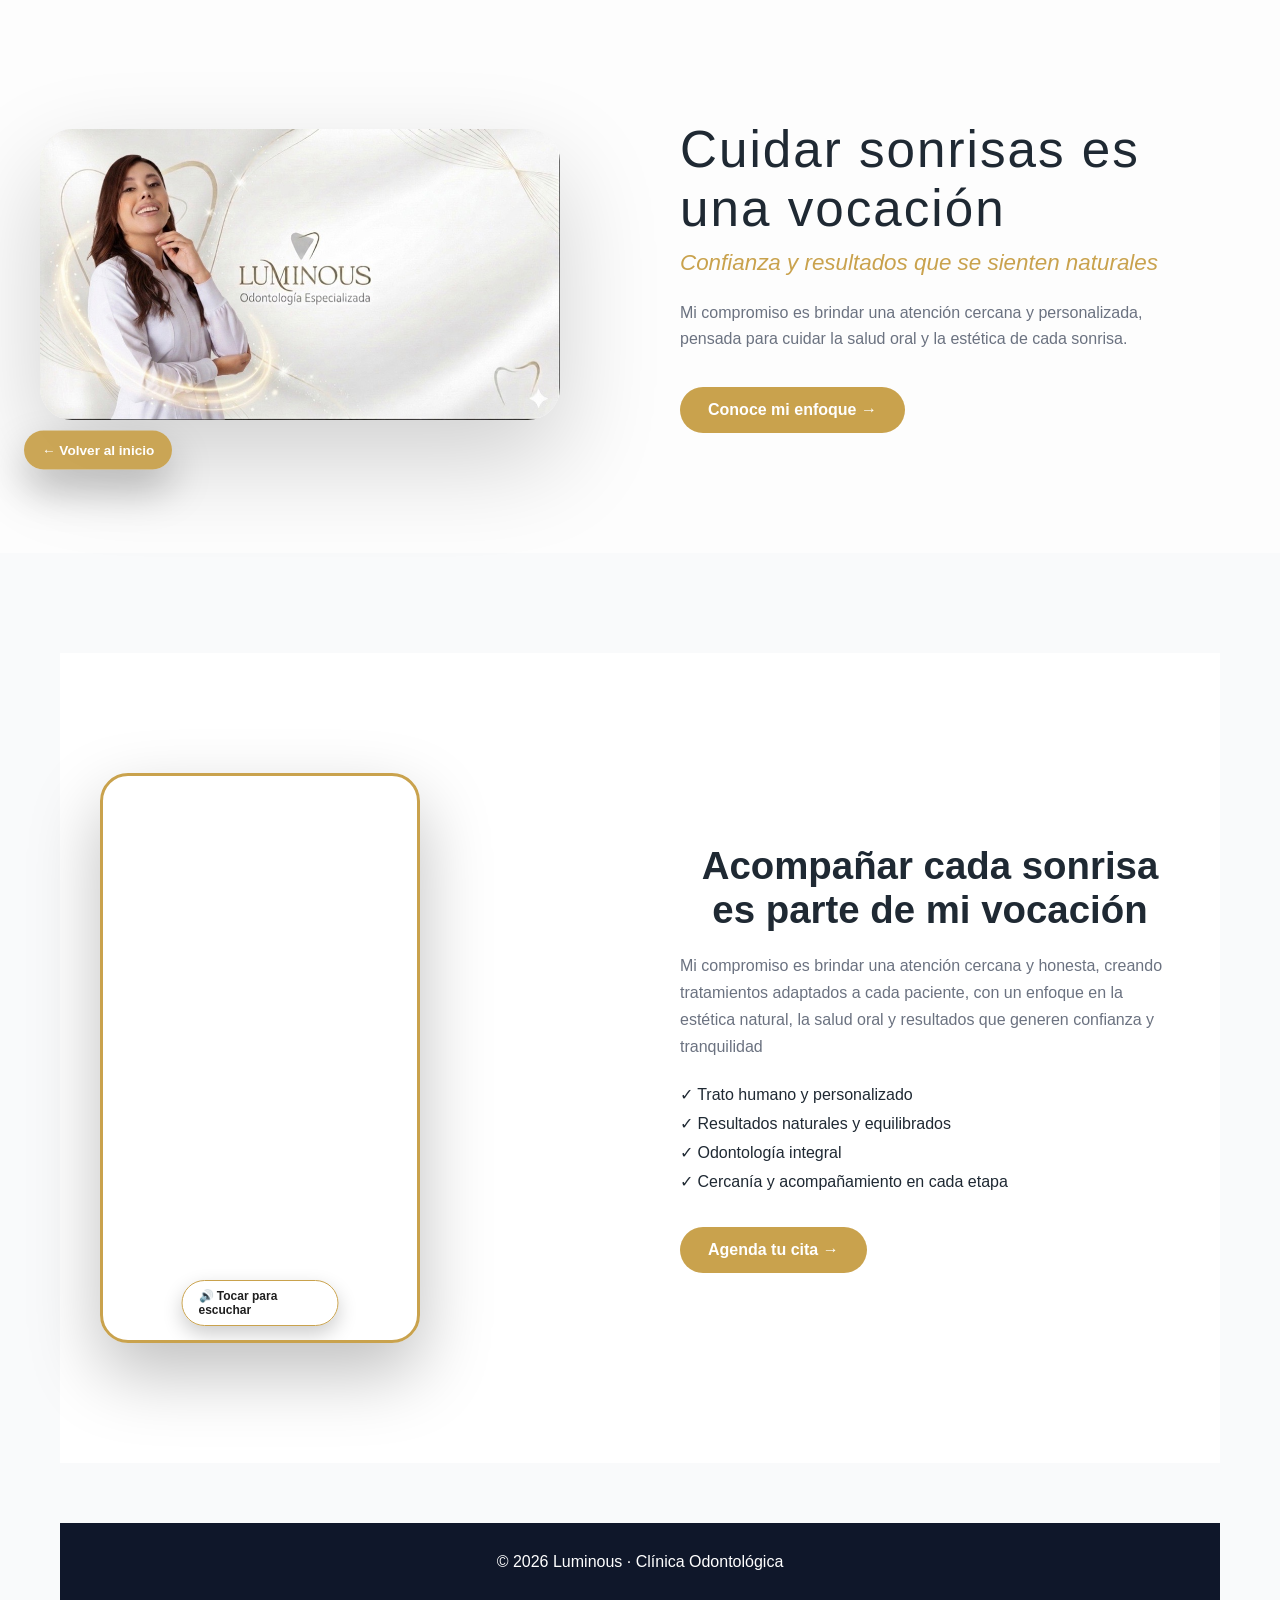
==== about-me-dani.html @ a497dc20 "Ajuste hero index" ====
<!DOCTYPE html>
<html lang="es">
<head>
    <meta charset="UTF-8">
    <title>Casos reales | Luminous</title>
    <meta name="viewport" content="width=device-width, initial-scale=1.0">

    <link rel="stylesheet" href="css/styles.css">
    <link rel="stylesheet" href="css/page-real-cases.css">
    <link rel="stylesheet" href="css/page-about-me.css">
</head>

<body>

<header>
    
<section class="hero-casos">

  <div class="hero-casos-content">

    <!-- Imagen -->
    <div class="hero-image">
      <img src="images/Hero_Dani_Casos.jpg" alt="Luminous Odontología Especializada">
    </div>

    
 <div class="hero-text">
      <h1>Cuidar sonrisas es una vocación</h1>

      <p class="hero-subtitle">
        Confianza y resultados que se sienten naturales
      </p>

      <p class="hero-description">
        Mi compromiso es brindar una atención cercana y personalizada,
        pensada para cuidar la salud oral y la estética de cada sonrisa.
      </p>

      <a href="#sobre-mi"
         class="hero-cta">
        Conoce mi enfoque →
      </a>
    </div>

  </div>


</section>

</header>

<section class="cases-editorial">

<a href="index.html" class="back-home-float">
  ← Volver al inicio
</a>

       
<section id="sobre-mi" class="about-doctor">

  <div class="about-doctor-content">

    <!-- VIDEO -->
     <div class="video-vertical-wrapper">

                <div class="video-audio-overlay" onclick="activarAudio(this)">
                    🔊 Tocar para escuchar
                </div>

                <video autoplay muted loop playsinline>
                    <source src="videos/Luminous_Video.mp4" type="video/mp4">
                    Tu navegador no soporta video HTML5.
                </video>

            </div>

    <!-- TEXTO -->
    <div class="about-text">

      <h2>Acompañar cada sonrisa es parte de mi vocación</h2>

      <p>
        Mi compromiso es brindar una atención cercana y honesta, creando tratamientos 
        adaptados a cada paciente, con un enfoque en la estética natural, la salud oral 
        y resultados que generen confianza y tranquilidad
      </p>

      <ul class="about-values">
        <li>✓ Trato humano y personalizado</li>
        <li>✓ Resultados naturales y equilibrados</li>
        <li>✓ Odontología integral</li>
        <li>✓ Cercanía y acompañamiento en cada etapa</li>
      </ul>

      <a href="index.html#citas" class="hero-cta">
        Agenda tu cita →
      </a>

    </div>

  </div>

</section>
<script>
    function activarAudio(btn) {
      const video = btn.parentElement.querySelector("video");

      video.muted = false;
      video.volume = 1;
      btn.style.display = "none";
    }
</script>

<footer class="footer">
        <p>© 2026 Luminous · Clínica Odontológica</p>
    </footer>
</body>
</html>
---- css/styles.css ----
* {
  box-sizing: border-box;
  margin: 0;
  padding: 0;
  font-family: "Segoe UI", sans-serif;
}

body {
  color: #1f2933;
  background: #f9fafb;
}

.hero {
  position: relative;
  min-height: 65vh;
  overflow: hidden;
  display: flex;
  align-items: center;
  justify-content: center;
  text-align: center;
}

.hero-bg-video {
  position: absolute;
  inset: 0;
  width: 100%;
  height: 100%;
  object-fit: cover;
  z-index: 1;
}


.hero-overlay {
  position: absolute;
  inset: 0;
  background: linear-gradient(
    180deg,
    rgba(20, 15, 10, 0.65),
    rgba(20, 15, 10, 0.45)
  );
  z-index: 2;
}


.hero-logo {
  width: 90px;
  margin-bottom: 20px;
}



.hero::before {
  content: "";
  position: absolute;
  inset: 0;

  background: linear-gradient(
    180deg,
    rgba(0, 0, 0, 0.55),
    rgba(0, 0, 0, 0.35)
  );

  z-index: 1;
}


.hero-content p,
.hero-content .btn-primary {
  position: relative;
  top: 90px; /* ⬇ aquí bajas el bloque azul exactamente */
}



.hero-content {
  position: relative;
  z-index: 3;
  max-width: 900px;
  padding: 20px;
  color: white;
}



.hero-content h1 {
  color: #ffffff;
  font-size: 2.1rem;
  font-weight: 600;
  margin-bottom: 16px;
  margin-top: -80px;
}


.hero-content p {
  color: #eaeaea;
  margin-bottom: 35px;
  font-size: 1.05rem;
  opacity: 0.9;
  margin-top: 260px;
}


.hero h1 {
  font-size: 2.8rem;
  margin-bottom: 15px;
}

.hero p {
  font-size: 1.05rem;
  margin-bottom: 30px;
  
}

.section {
  padding: 80px 20px;
}

.section.light {
  background: #ffffff;
}

.container {
  max-width: 1100px;
  margin: auto;
}

.grid-3 {
  display: grid;
  grid-template-columns: repeat(auto-fit, minmax(250px, 1fr));
  gap: 25px;
}

.card {
  background: white;
  padding: 30px;
  border-radius: 16px;
  box-shadow: 0 20px 40px rgba(0,0,0,0.06);
  text-align: center;
  font-weight: 500;
}

h2 {
  text-align: center;
  margin-bottom: 50px;
  font-size: 2.2rem;
}

.about-grid {
  display: grid;
  grid-template-columns: 1fr;
  gap: 40px;
}

.appointment-form {
  max-width: 600px;
  margin: 40px auto;
  background: white;
  padding: 35px;
  border-radius: 20px;
  box-shadow: 0 15px 30px rgba(0,0,0,0.08);
}

.form-group {
  margin-bottom: 20px;
}

.form-group label {
  display: block;
  margin-bottom: 6px;
  font-weight: 600;
}

.form-group input,
.form-group select,
.form-group textarea {
  width: 100%;
  padding: 12px 14px;
  border-radius: 10px;
  border: 1px solid #d1d5db;
  font-size: 0.95rem;
}

.form-group input:focus,
.form-group select:focus,
.form-group textarea:focus {
  outline: none;
  border-color: #C9A24D;
}

.btn-primary,
.btn-secondary {
  display: inline-block;
  padding: 14px 28px;
  border-radius: 999px;
  text-decoration: none;
  font-weight: 600;
  text-align: center;
  border: none;
  cursor: pointer;
}


.btn-primary {
  background: linear-gradient(135deg, #C9A24D, #A8842C);
  color: #ffffff;
  border: none;
}

.btn-primary:hover {
  background: linear-gradient(135deg, #A8842C, #8F6F22);
}


.btn-secondary {
  background: #25d366;
  color: white;
  margin-top: 15px;
}

.footer {
  text-align: center;
  padding: 30px;
  background: #0f172a;
  color: white;
  margin-top: 60px;
}


/* ============================= */
/* NAVBAR GLOBAL */
/* ============================= */

.navbar {
  background: #ffffff;
  border-bottom: 1px solid #eee;
  position: sticky;
  top: 0;
  z-index: 3000;
}

.nav-container {
  max-width: 1100px;
  margin: 0 auto;
  padding: 16px 20px;

  display: flex;
  align-items: center;
  justify-content: space-between;
}

/* LOGO */
.nav-logo {
  font-size: 1.1rem;
  font-weight: 700;
  text-decoration: none;
  color: #C9A24D;
}

/* ============================= */
/* MENÚ DESKTOP */
/* ============================= */

.nav-menu {
  display: flex;                  /* ✅ visible en desktop */
  gap: 24px;
  list-style: none;
}

.nav-menu li a {
  text-decoration: none;
  font-size: 0.95rem;
  font-weight: 500;
  color: #3a3a3a;
  transition: color 0.3s ease;
}

.nav-menu li a:hover {
  color: #C9A24D;
}

/* ============================= */
/* BOTÓN HAMBURGUESA */
/* ============================= */

.nav-toggle {
  display: none;                  /* ❌ NO en desktop */
}

/* ============================= */
/* MOBILE */
/* ============================= */

@media (max-width: 768px) {

  /* OCULTAR MENÚ HORIZONTAL */
  .nav-menu {
    display: none;
    position: fixed;
    top: 70px;
    right: 16px;

    flex-direction: column;
    width: 220px;
    padding: 18px;
    gap: 14px;

    background: #ffffff;
    border-radius: 16px;
    box-shadow: 0 20px 40px rgba(0,0,0,0.15);
    z-index: 4000;
  }

  /* MOSTRAR MENÚ AL ABRIR */
.nav-menu.active {
    display: flex;
    position: fixed;
    top: 70px;
    right: 16px;

    flex-direction: column;
    width: 220px;
    padding: 18px;
    gap: 14px;

    background: #ffffff;
    border-radius: 16px;
    box-shadow: 0 20px 40px rgba(0,0,0,0.15);
    z-index: 4000;
  }


  /* MOSTRAR BOTÓN HAMBURGUESA */
  .nav-toggle {
    position: fixed;
    top: 18px;
    right: 18px;

    width: 44px;
    height: 44px;

    background: #ffffff;
    border: none;
    border-radius: 50%;

    display: flex;
    flex-direction: column;
    justify-content: center;
    gap: 5px;

    box-shadow: 0 8px 20px rgba(0,0,0,0.25);
    z-index: 9999;
    cursor: pointer;
  }

  /* LAS 3 RAYITAS */
  .nav-toggle span {
    width: 22px;
    height: 3px;
    margin: 0 auto;
    background-color: #c9a24d;
    border-radius: 3px;
    transition: all 0.3s ease;
  }

  /* ANIMACIÓN A X */
  .nav-toggle.active span:nth-child(1) {
    transform: translateY(6px) rotate(45deg);
  }

  .nav-toggle.active span:nth-child(2) {
    opacity: 0;
  }

  .nav-toggle.active span:nth-child(3) {
    transform: translateY(-6px) rotate(-45deg);
  }
}



.doctoras {
  background: #ffffff;
  padding-top: 100px;
  padding-bottom: 100px;
}

/* GRID PARA 2 DOCTORAS */
.doctoras-grid {
  display: grid;
  grid-template-columns: repeat(auto-fit, minmax(280px, 1fr));
  gap: 40px;
  max-width: 900px;
  margin: 0 auto;
}

/* CARD INDIVIDUAL */
.doctora-card {
  background: #ffffff;
  border-radius: 20px;
  padding: 50px 35px;
  text-align: center;
  box-shadow: 0 25px 60px rgba(0, 0, 0, 0.08);

  transition: transform 0.3s ease, box-shadow 0.3s ease;
}

/* Hover elegante */
.doctora-card:hover {
  transform: translateY(-6px);
  box-shadow: 0 30px 60px rgba(0, 0, 0, 0.10);
}

/* Imagen */

.doctora-card img {
  width: 200px;
  height: 200px;
  object-fit: cover;
  border-radius: 50%;
  margin-bottom: 24px;
  border: 5px solid #c9a24d;
  box-shadow: 0 15px 35px rgba(0, 0, 0, 0.15);
}

/* Nombre */
.doctora-card h3 {
  font-size: 1.2rem;
  margin-bottom: 8px;
  color: #1f1f1f;
}

/* Especialidad */
.doctora-card .especialidad {
  font-size: 0.95rem;
  font-weight: 600;
  color: #C9A24D;
  margin-bottom: 14px;
}

/* Descripción */
.doctora-card .descripcion {
  font-size: 0.95rem;
  color: #4b5563;
  line-height: 1.6;
}


/* ===== ACCIONES DOCTORA LIMPIAS ===== */
.doctora-actions-clean {
  margin-top: 20px;
  text-align: center;
}

/* Instagram */


.insta-clean {
  display: inline-flex;
  align-items: center;
  gap: 6px;

  padding: 8px 14px;
  border: 1.5px solid #c9a24d;
  border-radius: 999px;

  color: #c9a24d;
  font-weight: 600;
  font-size: 0.8rem;
  text-decoration: none;

  margin-bottom: 10px;
}



.insta-icon {
  width: 20px;
  height: 20px;
  stroke: #c9a24d;
  stroke-width: 1.9;
  fill: none;
}


.insta-clean:hover {
  background: #c9a24d;
  color: #fff;
}


.insta-clean:hover .insta-icon {
  stroke: #ffffff;
}

/* Links */
.doctora-links-clean {
  font-size: 0.8rem;
  font-weight: 600;
  color: #c9a24d;
}

.doctora-links-clean a {
  color: #c9a24d;
  text-decoration: none;
}

.doctora-links-clean a:hover {
  color: #8f6f22;
}

.doctora-links-clean span {
  margin: 0 6px;
  opacity: 0.6;
}


/* ===== BLOQUE DOCTORAS JUNTAS (EDITORIAL) ===== */
.doctoras-equipo {
  margin-top: 70px;
  text-align: center;
}

/* IMAGEN CENTRAL */
.equipo-imagen img {
  width: 220px;
  height: 220px;

  object-fit: cover;
  object-position: center top;

  border-radius: 50%;
  border: 4px solid #c9a24d;

  box-shadow: 0 18px 45px rgba(0, 0, 0, 0.15);
}


/* ===== VIDEO VERTICAL PROFESIONALES ===== */
.video-vertical-section {
  margin-top: 70px;
  display: flex;
  flex-direction: column;
  align-items: center;
}

/* CONTENEDOR VERTICAL (9:16) */

.video-vertical-wrapper {
  position: relative; /* 🔑 CLAVE */
  width: 320px;
  height: 570px;

  border-radius: 28px;
  overflow: hidden;

  border: 3px solid #c9a24d;
  box-shadow: 0 30px 70px rgba(0, 0, 0, 0.25);
}


/* VIDEO */
.video-vertical-wrapper video {
  width: 100%;
  height: 100%;
  object-fit: cover;
  display: block

}

/* TEXTO */
.video-vertical-text {
  margin-top: 18px;
  font-size: 0.9rem;
  font-weight: 500;
  color: #4b4b4b;
  text-align: center;
  max-width: 320px;
}




.audio-toggle {
  position: absolute;
  top: 14px;
  right: 14px;

  display: flex;
  align-items: center;
  gap: 6px;

  background: rgba(255, 255, 255, 0.85);
  color: #1f1f1f;

  border: 1px solid rgba(201, 162, 77, 0.6); /* dorado */
  padding: 6px 10px;
  border-radius: 999px;

  font-size: 0.7rem;
  font-weight: 600;

  cursor: pointer;
  z-index: 10;

  backdrop-filter: blur(6px);
  -webkit-backdrop-filter: blur(6px);

  box-shadow: 0 6px 16px rgba(0,0,0,0.15);
  transition: all 0.3s ease;
}


.video-audio-overlay {
  position: absolute;
  bottom: 14px;               /* 👈 ABAJO SOBRE EL VIDEO */
  left: 50%;
  transform: translateX(-50%);

  background: rgba(255, 255, 255, 0.9);
  color: #1f1f1f;

  padding: 8px 16px;
  border-radius: 999px;

  font-size: 0.75rem;
  font-weight: 600;

  border: 1px solid #c9a24d;  /* dorado luminous */
  cursor: pointer;

  z-index: 5;
  box-shadow: 0 8px 20px rgba(0,0,0,0.2);

  transition: all 0.3s ease;
}

.video-audio-overlay:hover {
  background: #c9a24d;
  color: #ffffff;
}

.audio-toggle.icon-only {
  width: 38px;
  height: 38px;

  display: flex;
  align-items: center;
  justify-content: center;

  border-radius: 50%;
  padding: 0;

  background: rgba(0,0,0,0.55);
  color: #ffffff;
  border: none;

  font-size: 0.9rem;
}

/* Hover elegante */
.audio-toggle:hover {
  background: #c9a24d;
  color: #ffffff;
}

/* Icono */
.audio-icon {
  font-size: 0.8rem;
}

/* SOLO icono en móvil */
@media (max-width: 480px) {
  .audio-text {
    display: none;
  }
}




/* TEXTO */
.video-texto {
  margin-top: 18px;
  font-size: 0.95rem;
  font-weight: 500;
  color: #4b4b4b;
}


/* TEXTO DE MARCA */
.equipo-texto {
  margin-top: 16px;
  font-size: 0.85rem;
  font-weight: 600;
  letter-spacing: 1.2px;
  text-transform: uppercase;

  color: #c9a24d;
}

.whatsapp-float {
  position: fixed;
  right: 20px;           /* 👈 lado derecho */
  bottom: 40px;          /* 👈 altura desde abajo */
  z-index: 2000;

  display: flex;
  align-items: center;
  gap: 10px;

  background: #1f1f1f;
  color: #ffffff;
  padding: 12px 18px;
  border-radius: 999px;
  text-decoration: none;
  font-weight: 600;
  font-size: 0.9rem;

  box-shadow: 0 15px 30px rgba(0, 0, 0, 0.2);
  transition: transform 0.3s ease, box-shadow 0.3s ease;
}

/* Hover */
.whatsapp-float:hover {
  transform: translateY(-4px);
  box-shadow: 0 20px 40px rgba(0, 0, 0, 0.3);
  background: #000000;
}

/* Ícono */
.whatsapp-float img {
  width: 26px;
  height: 26px;
}

/* OCULTAR TEXTO EN MÓVIL */
@media (max-width: 640px) {
  .whatsapp-text {
    display: none;
  }

  .whatsapp-float {
    padding: 14px;
    border-radius: 50%;
  }
}


/* ===== SECCIÓN CITAS ===== */
#citas {
  background: #f8f8f8;
}


/* ===== CONTACTO ===== */
.contacto {
  background: #ffffff;
}

.contacto-intro {
  text-align: center;
  max-width: 600px;
  margin: 0 auto 50px;
  color: #4b4b4b;
}

/* GRID INFO */
.contacto-grid {
  display: grid;
  grid-template-columns: repeat(auto-fit, minmax(220px, 1fr));
  gap: 40px;
  margin-bottom: 40px;
  text-align: center;
}

.contacto-item h4 {
  font-size: 1rem;
  margin-bottom: 8px;
  color: #1f2933;
}

.contacto-item p {
  font-size: 0.95rem;
  color: #4b4b4b;
}

/* REDES */
.contacto-redes {
  display: flex;
  justify-content: center;
  gap: 25px;
  margin-bottom: 40px;
}

.contacto-redes a {
  text-decoration: none;
  font-size: 0.85rem;
  font-weight: 600;
  color: #c9a24d;
  border-bottom: 1px solid transparent;
}

.contacto-redes a:hover {
  border-color: #c9a24d;
}

/* MAPA */
.contacto-mapa iframe {
  width: 100%;
  height: 300px;
  border: none;
  border-radius: 20px;
}

/* CONTENEDOR GENERAL */
#citas .container {
  display: flex;
  flex-direction: column;
  align-items: center;
}

/* TÍTULO Y TEXTO CENTRADOS */
#citas h2,
#citas p {
  text-align: center;
}

/* FORMULARIO (CENTRADO REAL) */
.appointment-form {
  width: 100%;
  max-width: 520px;              /* 🔥 más angosto y elegante */
  margin-top: 40px;

  background: #ffffff;
  padding: 48px 42px;
  border-radius: 26px;

  box-shadow: 0 35px 80px rgba(0, 0, 0, 0.10);
}

/* GRUPOS */
.form-group {
  margin-bottom: 24px;
}

/* LABELS */
.form-group label {
  display: block;
  margin-bottom: 6px;
  font-size: 0.85rem;
  font-weight: 600;
  color: #3a3a3a;
}

/* CAMPOS */
.form-group input,
.form-group select,
.form-group textarea {
  width: 100%;
  padding: 14px 16px;
  border-radius: 12px;
  border: 1px solid #e3e3e3;
  font-size: 0.95rem;
  background: #ffffff;
  transition: all 0.25s ease;
}

/* FOCUS DORADO LUMINOUS */
.form-group input:focus,
.form-group select:focus,
.form-group textarea:focus {
  outline: none;
  border-color: #c9a24d;
  box-shadow: 0 0 0 3px rgba(201, 162, 77, 0.18);
}

/* TEXTAREA */
.form-group textarea {
  resize: vertical;
  min-height: 120px;
}

/* BOTÓN */
.appointment-form .btn-primary {
  width: 100%;
  margin-top: 28px;

  padding: 16px;
  font-size: 1rem;
  font-weight: 600;

  border-radius: 999px;
  border: none;
  cursor: pointer;

  background: linear-gradient(135deg, #c9a24d, #a8842c);
  color: #ffffff;

  transition: transform 0.3s ease, box-shadow 0.3s ease;
}

/* HOVER BOTÓN */
.appointment-form .btn-primary:hover {
  transform: translateY(-3px);
  box-shadow: 0 22px 45px rgba(168, 132, 44, 0.45);
  background: linear-gradient(135deg, #a8842c, #8f6f22);
}

/* RESPONSIVE */
@media (max-width: 640px) {
  .appointment-form {
    padding: 36px 26px;
    max-width: 92%;
  }
}

/* Hover */
.nav-menu li a:hover {
  color: #0d9488;         /* verde clínico */
}


/* ===== ANIMACIONES SCROLL ===== */
.scroll {
  opacity: 0;
  transform: translateY(40px);
  transition: opacity 0.8s ease, transform 0.8s ease;
}

.scroll.show {
  opacity: 1;
  transform: translateY(0);
}

/* Variantes opcionales */
.scroll-left {
  transform: translateX(-40px);
}

.scroll-right {
  transform: translateX(40px);
}
---- css/page-real-cases.css ----
/* =============================
   HERO CASOS REALES
============================= */

.hero-casos {
  padding: 120px 40px;
  background: #fdfdfd;
}

.hero-casos-content {
  max-width: 1300px;
  margin: auto;
  display: grid;
  grid-template-columns: 1fr 1fr;
  align-items: center;
  gap: 80px;
}

/* IMAGEN */
.hero-image img {
  width: 100%;
  max-width: 520px;
  border-radius: 32px;
  box-shadow: 0 40px 100px rgba(0,0,0,0.18);
}

/* TEXTO */
.hero-text h1 {
  font-size: 3.2rem;
  font-weight: 500;
  letter-spacing: 2px;
  margin-bottom: 12px;
}

.hero-subtitle {
  font-size: 1.4rem;
  font-style: italic;
  color: #c9a24d;
  margin-bottom: 24px;
}

.hero-description {
  max-width: 520px;
  font-size: 1rem;
  line-height: 1.6;
  color: #6b7280;
  margin-bottom: 36px;
}

/* CTA */
.hero-cta {
  display: inline-block;
  padding: 14px 28px;
  border-radius: 999px;
  background: #c9a24d;
  color: #ffffff;
  font-weight: 600;
  text-decoration: none;
  transition: all 0.3s ease;
}

.hero-cta:hover {
  background: #b8923e;
  transform: translateY(-2px);
}

/* RESPONSIVE */
@media (max-width: 900px) {
  .hero-casos-content {
    grid-template-columns: 1fr;
    text-align: center;
  }

  .hero-image img {
    margin: 0 auto;
  }

  .hero-text h1 {
    font-size: 2.4rem;
  }
}




/* =============================
   VOLVER AL INICIO FLOTANTE
   (HORIZONTAL)
============================= */

.back-home-float {
  position: fixed;
  left: 24px;
  top: 50%;
  transform: translateY(-50%);

  padding: 12px 18px;
  border-radius: 999px;

  background: rgba(201, 162, 77, 0.95); /* dorado luminous */
  color: #ffffff;

  font-size: 0.85rem;
  font-weight: 600;
  text-decoration: none;
  white-space: nowrap;

  box-shadow: 0 20px 40px rgba(0,0,0,0.25);
  transition: all 0.3s ease;

  z-index: 999;
}

/* Hover elegante */
.back-home-float:hover {
  background: #b8923e;
  transform: translateY(-50%) translateX(4px);
}

@media (max-width: 768px) {
  .back-home-float {
    display: none;
  }
}



/* =============================
   CASOS REALES - ESTILO EDITORIAL
============================= */

.cases-editorial {
  max-width: 1200px;
  margin: auto;
  padding: 100px 20px;
}

/* HERO */
.cases-hero {
  text-align: center;
  margin-bottom: 70px;
}

.cases-hero h1 {
  font-size: 3rem;
  font-weight: 500;
  letter-spacing: 2px;
}

.cases-subtitle {
  font-size: 1.3rem;
  font-style: italic;
  color: #c9a24d;
  margin-top: 10px;
}

.cases-intro {
  max-width: 650px;
  margin: 30px auto 0;
  color: #6b7280;
  line-height: 1.6;
}


.case-media {
  position: relative;
  border-radius: 26px;
  overflow: hidden;
  box-shadow: 0 25px 60px rgba(0,0,0,0.18);
  margin-bottom: 18px;
}

/* VIDEO COMO IMAGEN */
.case-video {
  width: 100%;
  height: 320px;
  object-fit: cover;
  display: block;
}

/* ÍCONO PLAY (VISUAL) */
.play-overlay {
  position: absolute;
  inset: 0;
  display: flex;
  align-items: center;
  justify-content: center;

  font-size: 3rem;
  color: #ffffff;

  background: rgba(0,0,0,0.25);
  pointer-events: none;
  transition: all 0.4s ease;
}

.case-media:hover .play-overlay {
  background: rgba(0,0,0,0.4);
  transform: scale(1.05);
}


/* FILTROS */
.cases-filters {
  display: flex;
  justify-content: center;
  flex-wrap: wrap;
  gap: 14px;
  margin-bottom: 70px;
}

.cases-filters button {
  padding: 10px 22px;
  border-radius: 999px;
  border: none;
  background: #f3f3f3;
  font-weight: 600;
  cursor: pointer;
  transition: all 0.3s ease;
}

.cases-filters button.active,
.cases-filters button:hover {
  background: #c9a24d;
  color: #ffffff;
}

/* GRID */
.cases-grid {
  display: grid;
  grid-template-columns: repeat(auto-fit, minmax(280px, 1fr));
  gap: 60px;
}

/* CARD */
.case-card {
  text-align: left;
}

/* MEDIA */
.case-media {
  position: relative;
  border-radius: 26px;
  overflow: hidden;
  box-shadow: 0 30px 80px rgba(0,0,0,0.22);
  margin-bottom: 20px;
}

.case-media img {
  width: 100%;
  height: 360px;
  object-fit: cover;
  display: block;
}

/* PLAY */
.play-icon {
  position: absolute;
  inset: 0;
  display: flex;
  align-items: center;
  justify-content: center;

  font-size: 3rem;
  color: #ffffff;

  background: rgba(0,0,0,0.25);
  transition: all 0.4s ease;
}

.case-media:hover .play-icon {
  background: rgba(0,0,0,0.4);
  transform: scale(1.08);
}

/* TEXTO */
.case-card h3 {
  font-size: 1.3rem;
  font-weight: 600;
  margin-bottom: 6px;
}

.case-card p {
  color: #6b7280;
  margin-bottom: 10px;
  line-height: 1.4;
}

.case-link {
  color: #c9a24d;
  font-weight: 600;
  text-decoration: none;
}

/* GALERÍA */
.patients-gallery {
  margin-top: 120px;
  padding: 80px 0;
  background: #fafafa;
}

.patients-gallery h2 {
  text-align: center;
  margin-bottom: 40px;
  font-size: 2rem;
}


.gallery-track {
  display: flex;
  gap: 24px;
  overflow-x: auto;
  padding: 0 20px;

  justify-content: center;
}

.gallery-track img,
.gallery-track video {
  width: 240px;
  height: 300px;
  object-fit: cover;
  border-radius: 26px;
  flex-shrink: 0;
  box-shadow: 0 25px 60px rgba(0,0,0,0.18);
}


/* RESPONSIVE */
@media (max-width: 768px) {
  .case-media img {
    height: 280px;
  }
}

@media (max-width: 480px) {
  .case-media img {
    height: 240px;
  }
}
---- css/page-about-me.css ----
/* =============================
   SOBRE LA DOCTORA
============================= */

.about-doctor {
  padding: 120px 40px;
  background: #ffffff;
}

.about-doctor-content {
  max-width: 1300px;
  margin: auto;

  display: grid;
  grid-template-columns: 1fr 1fr;
  gap: 80px;
  align-items: center;
}

/* VIDEO */
.about-video video {
  width: 100%;
  border-radius: 32px;
  object-fit: cover;
  box-shadow: 0 40px 100px rgba(0,0,0,0.18);
}

/* TEXTO */
.about-text h2 {
  font-size: 2.4rem;
  margin-bottom: 20px;
}

.about-text p {
  font-size: 1rem;
  line-height: 1.7;
  color: #6b7280;
  margin-bottom: 24px;
}

.about-values {
  list-style: none;
  padding: 0;
  margin-bottom: 36px;
}

.about-values li {
  margin-bottom: 10px;
  font-weight: 500;
}

/* RESPONSIVE */
@media (max-width: 900px) {
  .about-doctor-content {
    grid-template-columns: 1fr;
    text-align: center;
  }

  .about-video {
    margin-bottom: 40px;
  }
}
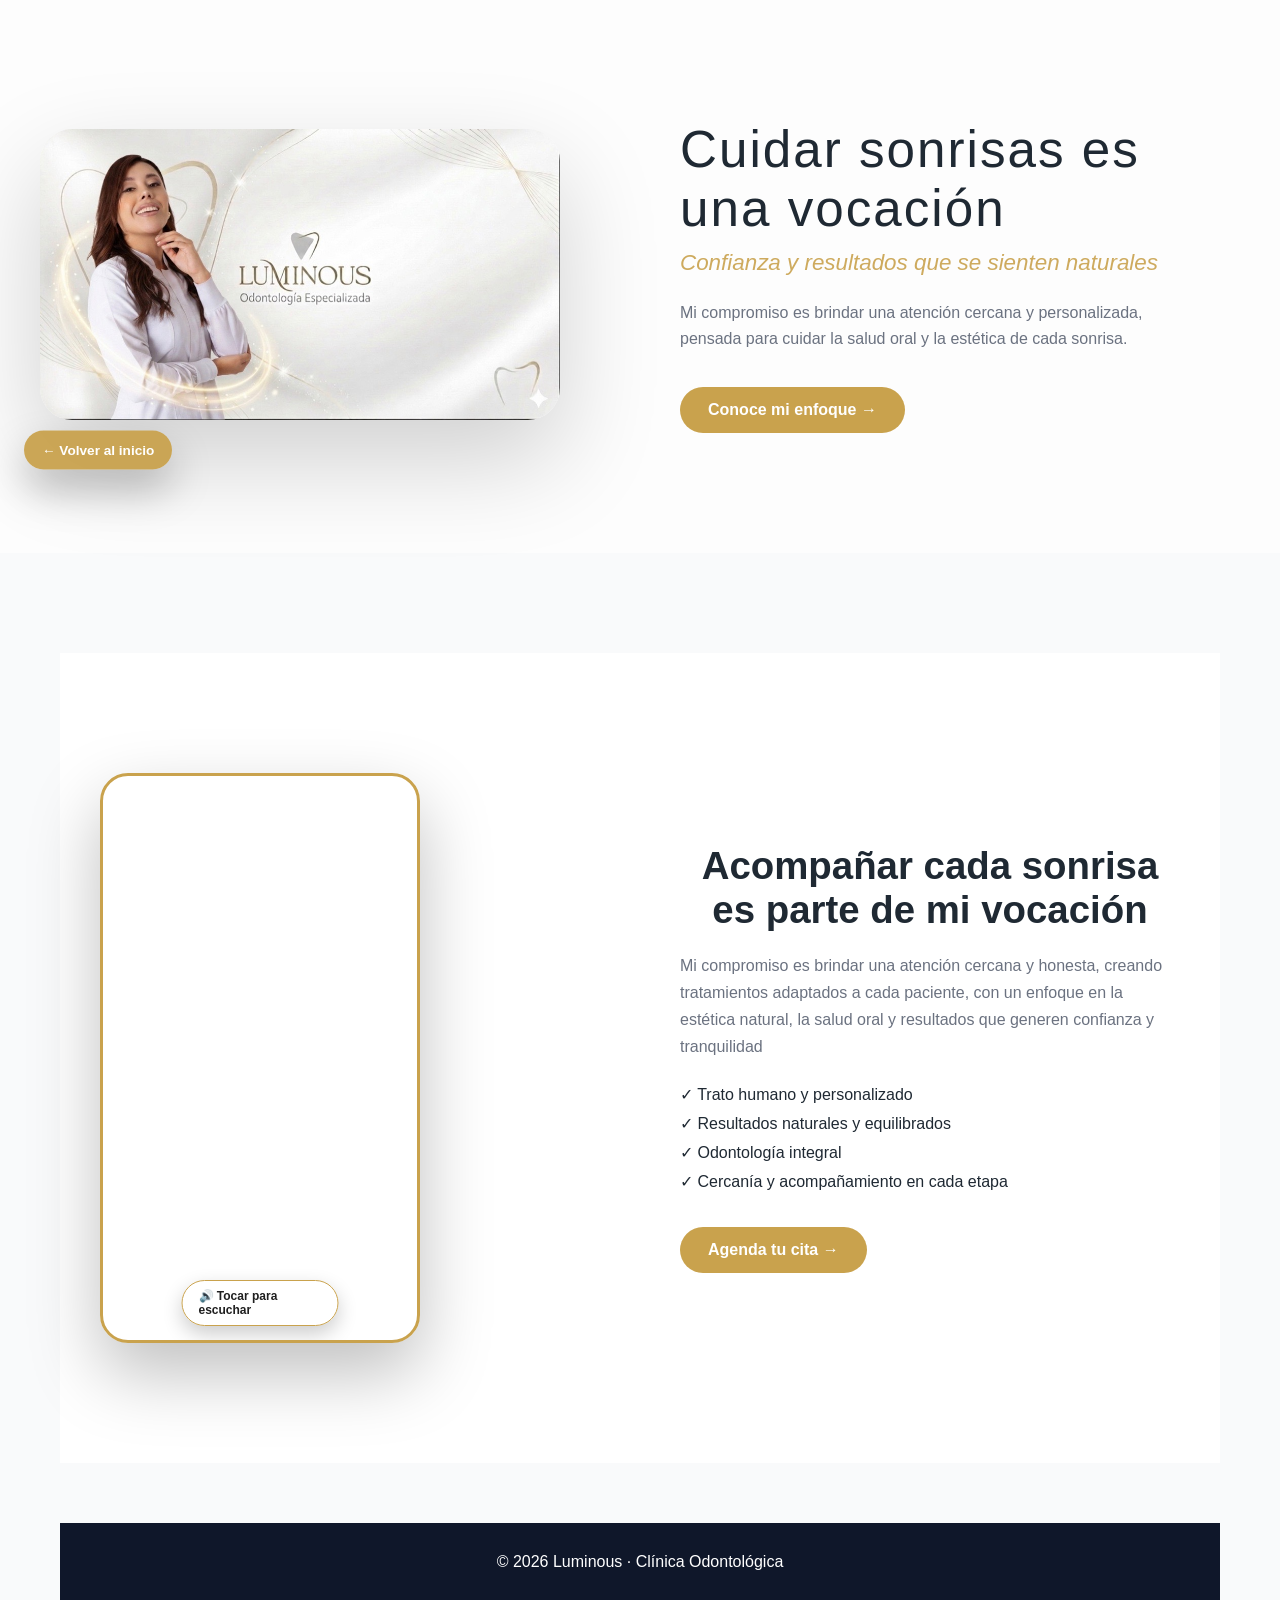
==== commit 54879e45: "Ajuste volver al inicio mobile en todas las pantallas" ====
--- a/about-me-dani.html
+++ b/about-me-dani.html
@@ -23,7 +23,10 @@
     <div class="hero-image">
       <img src="images/Hero_Dani_Casos.jpg" alt="Luminous Odontología Especializada">
     </div>
-
+<!-- Volver al inicio (mobile) -->
+<a href="index.html" class="back-home-mobile">
+  ← Volver al inicio
+</a>
     
  <div class="hero-text">
       <h1>Cuidar sonrisas es una vocación</h1>
--- a/css/styles.css
+++ b/css/styles.css
@@ -13,13 +13,17 @@
 
 .hero {
   position: relative;
-  min-height: 65vh;
+  min-height: 75vh;
   overflow: hidden;
   display: flex;
-  align-items: center;
+  align-items: flex-end;;
   justify-content: center;
   text-align: center;
-}
+   padding-bottom: 80px;
+  
+
+}
+
 
 .hero-bg-video {
   position: absolute;
@@ -27,8 +31,12 @@
   width: 100%;
   height: 100%;
   object-fit: cover;
+
+  object-position: center 65%; /* 🔥 sube el video */
+  
   z-index: 1;
 }
+
 
 
 .hero-overlay {
@@ -36,8 +44,8 @@
   inset: 0;
   background: linear-gradient(
     180deg,
-    rgba(20, 15, 10, 0.65),
-    rgba(20, 15, 10, 0.45)
+    rgba(20, 15, 10, 0.45),
+    rgba(20, 15, 10, 0.25)
   );
   z-index: 2;
 }
@@ -47,8 +55,6 @@
   width: 90px;
   margin-bottom: 20px;
 }
-
-
 
 .hero::before {
   content: "";
@@ -63,15 +69,6 @@
 
   z-index: 1;
 }
-
-
-.hero-content p,
-.hero-content .btn-primary {
-  position: relative;
-  top: 90px; /* ⬇ aquí bajas el bloque azul exactamente */
-}
-
-
 
 .hero-content {
   position: relative;
@@ -79,30 +76,37 @@
   max-width: 900px;
   padding: 20px;
   color: white;
-}
-
-
-
+  text-align: center;
+}
+
+
+
+ 
 .hero-content h1 {
-  color: #ffffff;
-  font-size: 2.1rem;
-  font-weight: 600;
-  margin-bottom: 16px;
-  margin-top: -80px;
-}
-
-
-.hero-content p {
-  color: #eaeaea;
-  margin-bottom: 35px;
-  font-size: 1.05rem;
+  font-size: 1.9rem;   /* antes era grande */
+  max-width: 720px;
+  margin: 0 auto 18px;
+}
+
+
+.hero-subtitle {
+  font-size: 1rem;
   opacity: 0.9;
-  margin-top: 260px;
-}
-
+}
+
+.hero-location {
+  font-size: 0.8rem;
+  opacity: 0.75;
+}
+
+
+  .btn-primary {
+    padding: 14px 28px;
+    font-size: 0.95rem;
+  }
 
 .hero h1 {
-  font-size: 2.8rem;
+  font-size: 2.0rem;
   margin-bottom: 15px;
 }
 
@@ -130,6 +134,52 @@
   grid-template-columns: repeat(auto-fit, minmax(250px, 1fr));
   gap: 25px;
 }
+
+
+.luminous-intro {
+  background: #ffffff;
+  padding: 40px 20px 100px;
+  display: flex;
+  justify-content: center;
+
+}
+
+.luminous-intro-content {
+  max-width: 900px;
+  margin: 0 auto;
+  text-align: center; 
+}
+
+/* TÍTULO */
+.luminous-intro h2 {
+  font-size: 2.2rem;
+  font-weight: 600;
+  margin-bottom: 16px;
+  color: #1f2937; /* gris elegante */
+}
+
+/* SUBTÍTULO */
+.luminous-subtitle {
+  font-size: 1.05rem;
+  color: #6b7280;
+  margin-bottom: 10px;
+}
+
+/* UBICACIÓN */
+.luminous-location {
+  font-size: 0.95rem;
+  letter-spacing: 0.6px;
+  text-transform: uppercase;
+
+  color: #c9a24d; /* dorado LUMINOUS */
+  margin-bottom: 32px;
+}
+
+/* BOTÓN */
+.luminous-intro .btn-primary {
+  padding: 14px 32px;
+}
+
 
 .card {
   background: white;
@@ -943,3 +993,35 @@
 }
 
 
+@media (max-width: 768px) {
+
+  .luminous-intro {
+    padding: 50px 16px 60px; /* 🔥 mucho más compacto */
+  }
+
+  .luminous-intro h2 {
+    font-size: 1.6rem;
+    line-height: 1.25;
+    margin-bottom: 14px;
+  }
+
+  .luminous-subtitle {
+    font-size: 0.95rem;
+    margin-bottom: 6px;
+  }
+
+  .luminous-location {
+    font-size: 0.75rem;
+    margin-bottom: 20px;
+    letter-spacing: 0.4px;
+  }
+
+  .luminous-intro .btn-primary {
+    width: 100%;            /* ✅ CTA claro en móvil */
+    max-width: 280px;
+    padding: 14px 0;
+    font-size: 0.95rem;
+  }
+}
+
+
--- a/css/page-real-cases.css
+++ b/css/page-real-cases.css
@@ -118,11 +118,43 @@
   transform: translateY(-50%) translateX(4px);
 }
 
+/* Estado base: oculto */
+.back-home-mobile {
+  display: none;
+
+  margin: 20px 16px 30px;
+  font-size: 0.85rem;
+  font-weight: 500;
+
+  color: #c9a24d; /* Dorado LUMINOUS */
+  text-decoration: none;
+  text-align: left;
+}
+
+.back-home-mobile:hover {
+  text-decoration: underline;
+}
+
+
+/* =============================
+   COMPORTAMIENTO RESPONSIVE
+============================= */
+
 @media (max-width: 768px) {
+
+  /* Mostrar link en mobile */
+  .back-home-mobile {
+    display: block;
+  }
+
+  /* Ocultar botón flotante en mobile */
   .back-home-float {
     display: none;
   }
-}
+
+}
+
+
 
 
 
